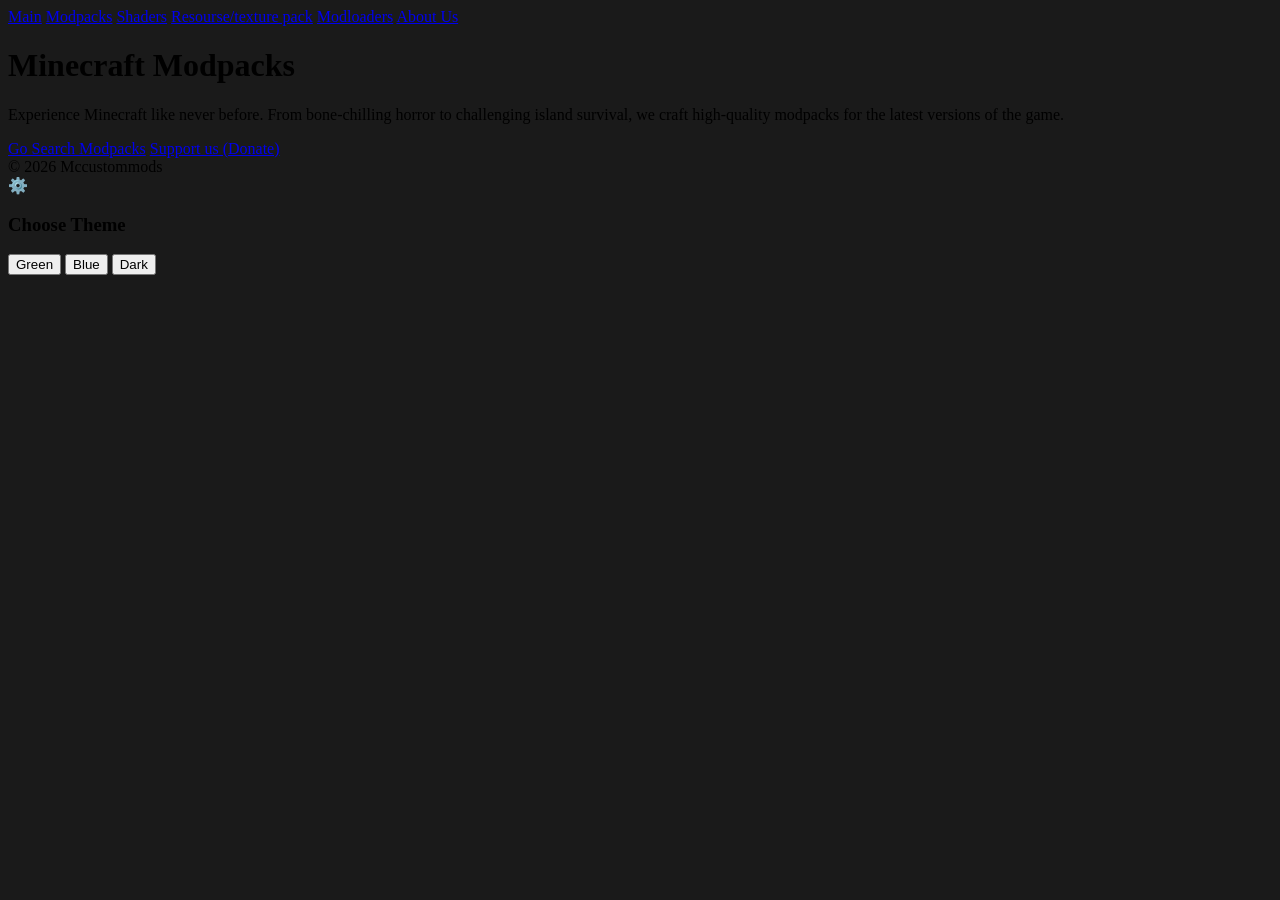
==== index.html @ e82716c9 "Add files via upload" ====
<!DOCTYPE html>
<html lang="en">
<head>
    <meta charset="UTF-8">
    <meta name="viewport" content="width=device-width, initial-scale=1.0">
    <title>Minecraft Modpacks | Home</title>
    <script>

        const theme = localStorage.getItem('theme') || 'darkify';
        document.write(`<link id="theme-css" rel="stylesheet" href="ui/${theme}/index.css">`);

        const bgColors = { greenify: '#1a4d1a', bluedify: '#102a43', darkify: '#1a1a1a' };
        document.write(`<style>body { background: ${bgColors[theme] || '#1a1a1a'} !important; }</style>`);
    </script>
</head>
<body>

<nav class="top-nav">
    <div class="nav-container">
        <a href="index.html">Main</a>
        <a href="modpacks.html">Modpacks</a>
        <a href="sp.html">Shaders</a>
        <a href="rtp.html">Resourse/texture pack</a>
        <a href="ml.html">Modloaders</a>
        <a href="au.html">About Us</a>
    </div>
</nav>

<script>
function switchTheme(theme) {
    localStorage.setItem('theme', theme);
    document.getElementById('theme-css').href = 'ui/' + theme + '/index.css';
    updateActiveOption();
    closeThemeModal();
}

function toggleThemeModal() {
    const modal = document.getElementById('themeModal');
    const overlay = document.getElementById('themeOverlay');
    modal.classList.toggle('active');
    overlay.classList.toggle('active');
}

function closeThemeModal() {
    const modal = document.getElementById('themeModal');
    const overlay = document.getElementById('themeOverlay');
    modal.classList.remove('active');
    overlay.classList.remove('active');
}

function updateActiveOption() {
    const activeTheme = localStorage.getItem('theme') || 'darkify';
    document.querySelectorAll('.theme-option').forEach(option => {
        option.classList.remove('active');
        if (option.textContent.toLowerCase() === activeTheme.replace('ify', '')) {
            option.classList.add('active');
        }
    });
}

document.addEventListener('DOMContentLoaded', function() {
    updateActiveOption();
    
    document.getElementById('themeIcon').addEventListener('click', toggleThemeModal);
    document.getElementById('themeOverlay').addEventListener('click', closeThemeModal);
});
</script>

<main class="hero-section">
    <div class="hero-content">
        <h1>Minecraft Modpacks</h1>
        <p>
            Experience Minecraft like never before. From bone-chilling horror to 
            challenging island survival, we craft high-quality modpacks for 
            the latest versions of the game.
        </p>
        <div class="hero-actions">
            <a href="modpacks.html" class="hero-btn">Go Search Modpacks</a>
            <a href="https://www.donationalerts.com/r/mewqiyton" class="donate-link">Support us (Donate)</a>
        </div>
    </div>
</main>

<footer>
    © 2026 Mccustommods
</footer>

<div class="theme-modal-overlay" id="themeOverlay"></div>
<div class="theme-icon" id="themeIcon">⚙️</div>
<div class="theme-modal" id="themeModal">
    <h3>Choose Theme</h3>
    <button class="theme-option" onclick="switchTheme('greenify')">Green</button>
    <button class="theme-option" onclick="switchTheme('bluedify')">Blue</button>
    <button class="theme-option" onclick="switchTheme('darkify')">Dark</button>
</div>
</body>
</html>
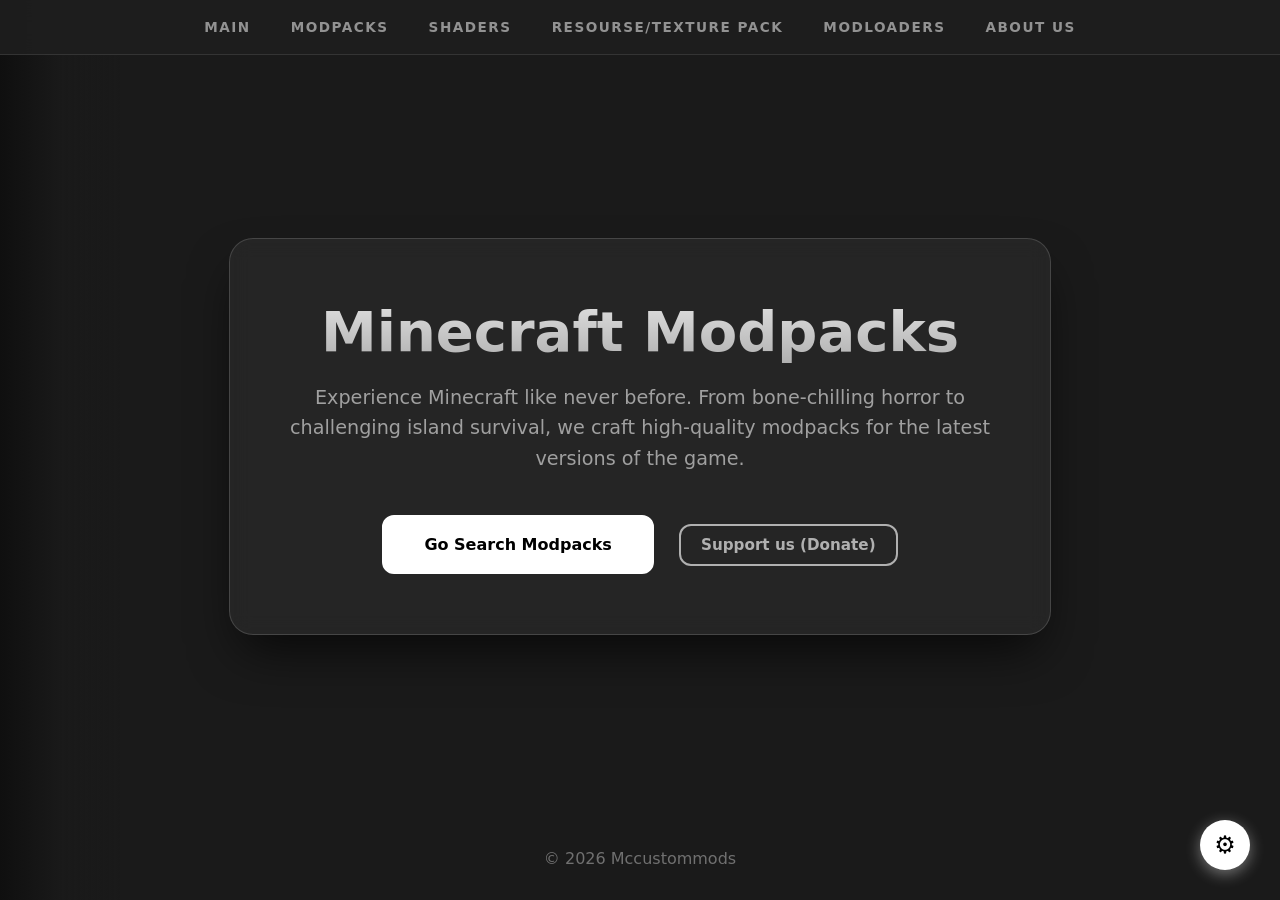
==== commit fb550bb7: "Add 'White' theme option to theme modal Added a new theme option for 'White' in the theme selection " ====
--- a/index.html
+++ b/index.html
@@ -90,7 +90,8 @@
 <div class="theme-modal" id="themeModal">
     <h3>Choose Theme</h3>
     <button class="theme-option" onclick="switchTheme('greenify')">Green</button>
-    <button class="theme-option" onclick="switchTheme('bluedify')">Blue</button>
+    <button class="theme-option" onclick="switchTheme('bluedify')">Blue</button
+    <button class="theme-option" onclick="switchTheme('whitify')">White</button>
     <button class="theme-option" onclick="switchTheme('darkify')">Dark</button>
 </div>
 </body>
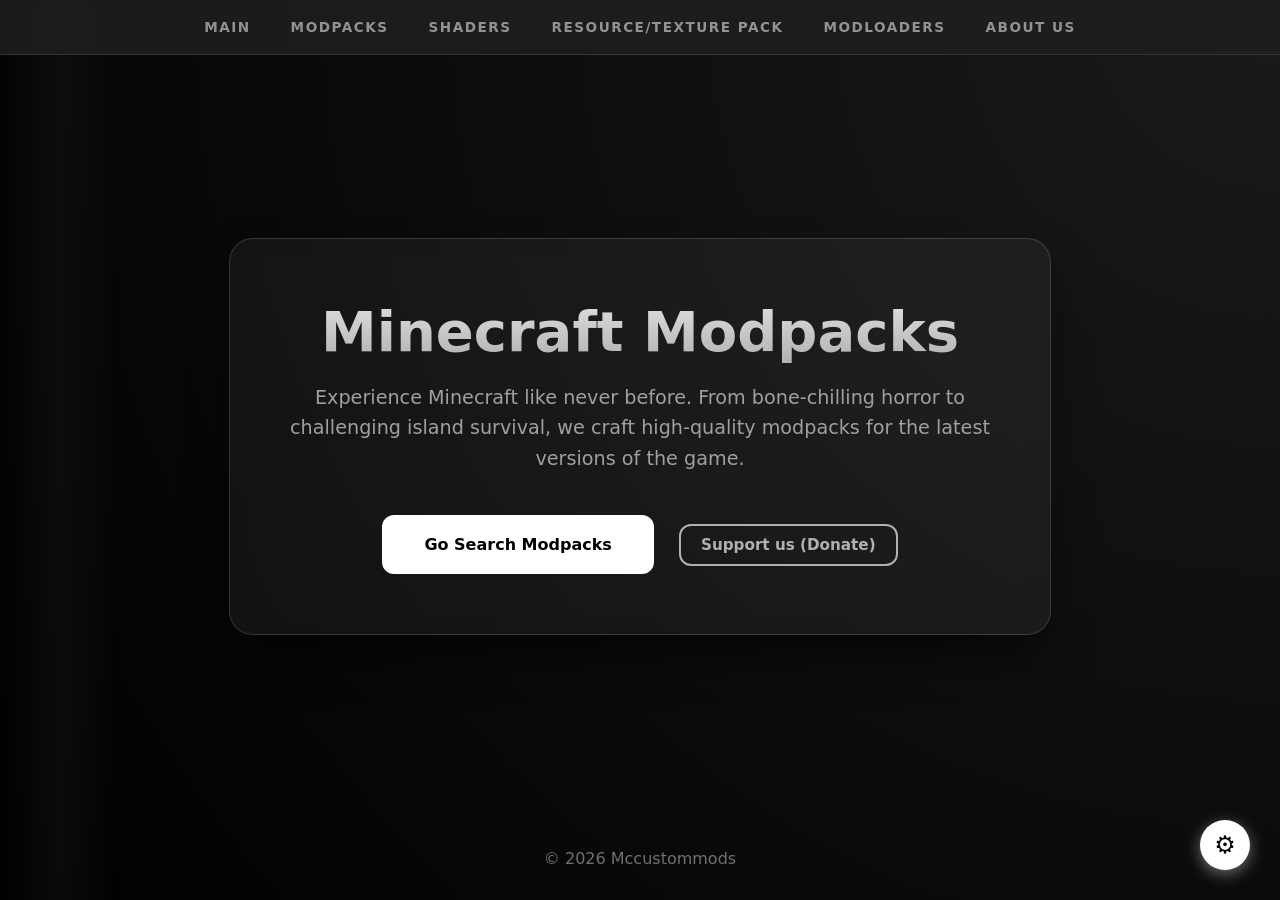
==== commit dfd28eaa: "Refactor theme handling and background styles" ====
--- a/index.html
+++ b/index.html
@@ -7,10 +7,15 @@
     <script>
 
         const theme = localStorage.getItem('theme') || 'darkify';
+        const backgrounds = {
+            greenify: 'radial-gradient(circle at top right, #1a4d1a, #0f3d0f, #051a05)',
+            bluedify: 'radial-gradient(circle at top right, #102a43, #0a192f, #020c1b)',
+            darkify: 'radial-gradient(circle at top right, #1a1a1a, #0d0d0d, #000000)',
+            whitify: 'radial-gradient(circle at top right, #e6e6e6, #f2f2f2, #ffffff)'
+        };
+        window.backgrounds = backgrounds;
         document.write(`<link id="theme-css" rel="stylesheet" href="ui/${theme}/index.css">`);
-
-        const bgColors = { greenify: '#1a4d1a', bluedify: '#102a43', darkify: '#1a1a1a' };
-        document.write(`<style>body { background: ${bgColors[theme] || '#1a1a1a'} !important; }</style>`);
+        document.write(`<style>body { background: ${backgrounds[theme]} !important; }</style>`);
     </script>
 </head>
 <body>
@@ -20,7 +25,7 @@
         <a href="index.html">Main</a>
         <a href="modpacks.html">Modpacks</a>
         <a href="sp.html">Shaders</a>
-        <a href="rtp.html">Resourse/texture pack</a>
+        <a href="rtp.html">Resource/texture pack</a>
         <a href="ml.html">Modloaders</a>
         <a href="au.html">About Us</a>
     </div>
@@ -30,6 +35,7 @@
 function switchTheme(theme) {
     localStorage.setItem('theme', theme);
     document.getElementById('theme-css').href = 'ui/' + theme + '/index.css';
+    document.body.style.background = window.backgrounds[theme];
     updateActiveOption();
     closeThemeModal();
 }
@@ -90,9 +96,9 @@
 <div class="theme-modal" id="themeModal">
     <h3>Choose Theme</h3>
     <button class="theme-option" onclick="switchTheme('greenify')">Green</button>
-    <button class="theme-option" onclick="switchTheme('bluedify')">Blue</button
+    <button class="theme-option" onclick="switchTheme('bluedify')">Blue</button>
+    <button class="theme-option" onclick="switchTheme('darkify')">Dark</button>
     <button class="theme-option" onclick="switchTheme('whitify')">White</button>
-    <button class="theme-option" onclick="switchTheme('darkify')">Dark</button>
 </div>
 </body>
 </html>
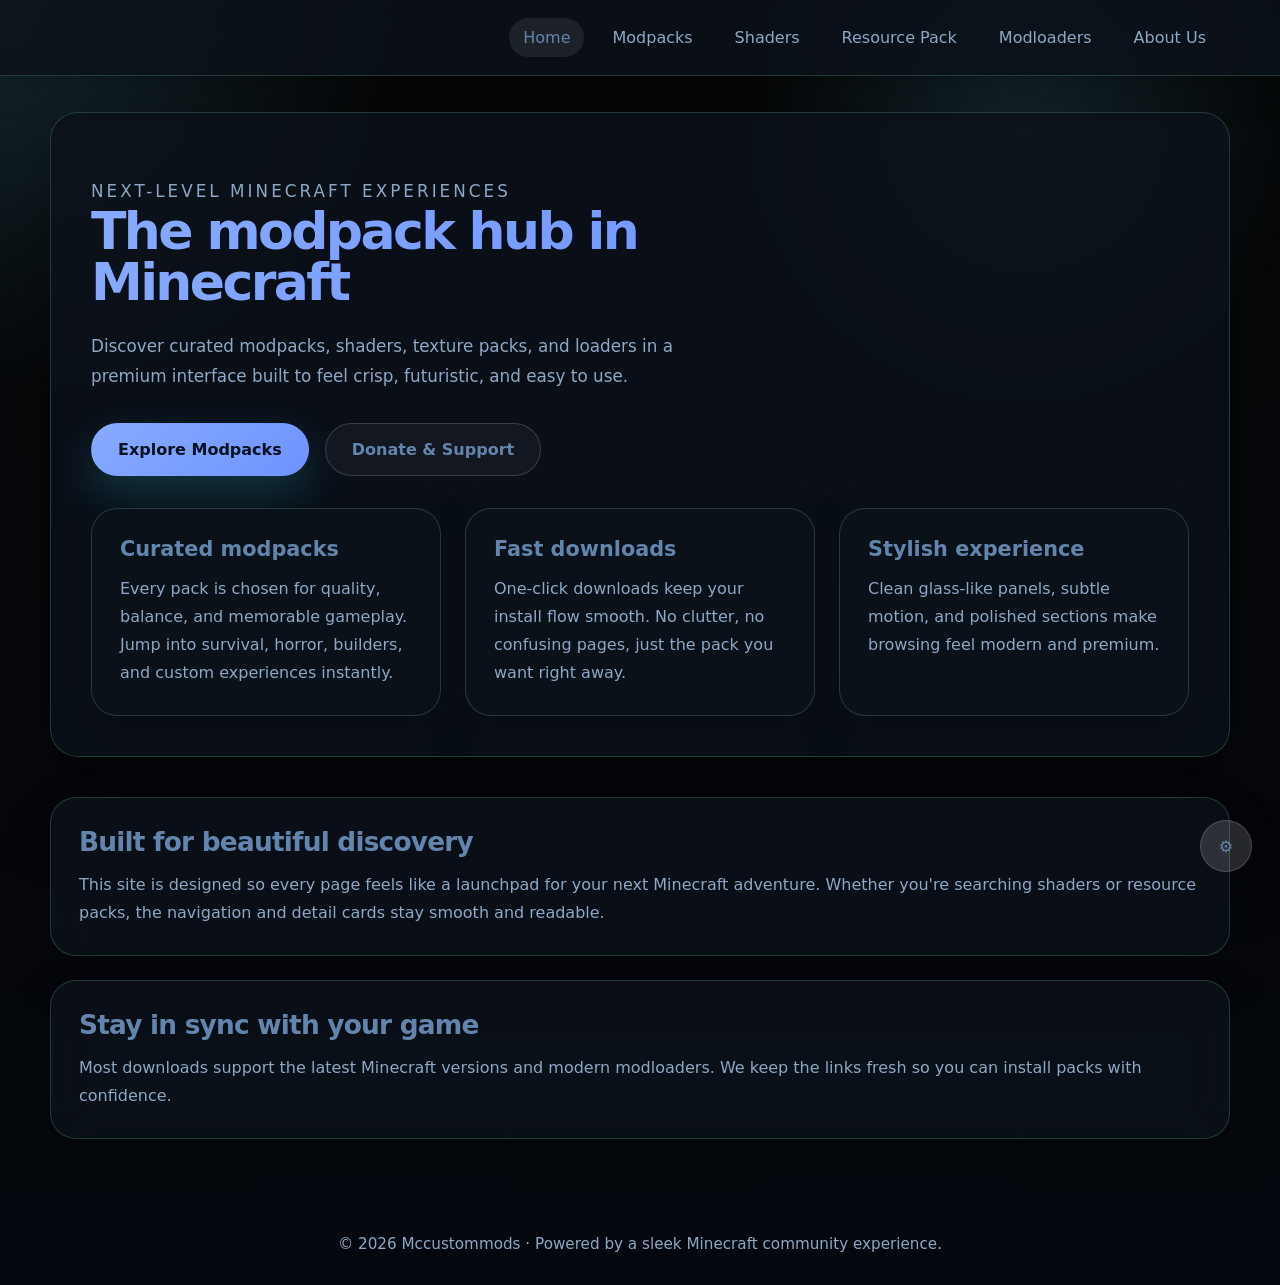
==== commit 08d795b7: "New site update: redesign" ====
--- a/index.html
+++ b/index.html
@@ -4,101 +4,82 @@
     <meta charset="UTF-8">
     <meta name="viewport" content="width=device-width, initial-scale=1.0">
     <title>Minecraft Modpacks | Home</title>
-    <script>
-
-        const theme = localStorage.getItem('theme') || 'darkify';
-        const backgrounds = {
-            greenify: 'radial-gradient(circle at top right, #1a4d1a, #0f3d0f, #051a05)',
-            bluedify: 'radial-gradient(circle at top right, #102a43, #0a192f, #020c1b)',
-            darkify: 'radial-gradient(circle at top right, #1a1a1a, #0d0d0d, #000000)',
-            whitify: 'radial-gradient(circle at top right, #e6e6e6, #f2f2f2, #ffffff)'
-        };
-        window.backgrounds = backgrounds;
-        document.write(`<link id="theme-css" rel="stylesheet" href="ui/${theme}/index.css">`);
-        document.write(`<style>body { background: ${backgrounds[theme]} !important; }</style>`);
-    </script>
+    <link rel="stylesheet" href="ui/style.css">
+    <script src="ui/main.js" defer></script>
 </head>
 <body>
+<div class="page-shell">
+    <nav class="top-nav">
+        <div class="nav-inner">
+            <a class="brand" href="index.html"></a>
+            <div class="nav-links">
+                <a class="active" href="index.html">Home</a>
+                <a href="modpacks.html">Modpacks</a>
+                <a href="sp.html">Shaders</a>
+                <a href="rtp.html">Resource Pack</a>
+                <a href="ml.html">Modloaders</a>
+                <a href="au.html">About Us</a>
+            </div>
+        </div>
+    </nav>
 
-<nav class="top-nav">
-    <div class="nav-container">
-        <a href="index.html">Main</a>
-        <a href="modpacks.html">Modpacks</a>
-        <a href="sp.html">Shaders</a>
-        <a href="rtp.html">Resource/texture pack</a>
-        <a href="ml.html">Modloaders</a>
-        <a href="au.html">About Us</a>
-    </div>
-</nav>
+    <main class="main-content">
+        <section class="hero-panel">
+            <div class="hero-copy">
+                <p class="eyebrow">Next-level Minecraft experiences</p>
+                <h1>The modpack hub in Minecraft</h1>
+                <p>Discover curated modpacks, shaders, texture packs, and loaders in a premium interface built to feel crisp, futuristic, and easy to use.</p>
+                <div class="hero-actions">
+                    <a class="btn" href="modpacks.html">Explore Modpacks</a>
+                    <a class="btn-secondary" href="https://www.donationalerts.com/r/mewqiyton">Donate & Support</a>
+                </div>
+            </div>
 
-<script>
-function switchTheme(theme) {
-    localStorage.setItem('theme', theme);
-    document.getElementById('theme-css').href = 'ui/' + theme + '/index.css';
-    document.body.style.background = window.backgrounds[theme];
-    updateActiveOption();
-    closeThemeModal();
-}
+            <div class="feature-grid">
+                <article class="feature-card">
+                    <div class="card-content">
+                        <h3>Curated modpacks</h3>
+                        <p class="card-copy">Every pack is chosen for quality, balance, and memorable gameplay. Jump into survival, horror, builders, and custom experiences instantly.</p>
+                    </div>
+                </article>
+                <article class="feature-card">
+                    <div class="card-content">
+                        <h3>Fast downloads</h3>
+                        <p class="card-copy">One-click downloads keep your install flow smooth. No clutter, no confusing pages, just the pack you want right away.</p>
+                    </div>
+                </article>
+                <article class="feature-card">
+                    <div class="card-content">
+                        <h3>Stylish experience</h3>
+                        <p class="card-copy">Clean glass-like panels, subtle motion, and polished sections make browsing feel modern and premium.</p>
+                    </div>
+                </article>
+            </div>
+        </section>
 
-function toggleThemeModal() {
-    const modal = document.getElementById('themeModal');
-    const overlay = document.getElementById('themeOverlay');
-    modal.classList.toggle('active');
-    overlay.classList.toggle('active');
-}
+        <section class="section-grid">
+            <article class="info-card card-content">
+                <h2 class="card-title">Built for beautiful discovery</h2>
+                <p class="card-copy">This site is designed so every page feels like a launchpad for your next Minecraft adventure. Whether you're searching shaders or resource packs, the navigation and detail cards stay smooth and readable.</p>
+            </article>
+            <article class="info-card card-content">
+                <h2 class="card-title">Stay in sync with your game</h2>
+                <p class="card-copy">Most downloads support the latest Minecraft versions and modern modloaders. We keep the links fresh so you can install packs with confidence.</p>
+            </article>
+        </section>
+    </main>
 
-function closeThemeModal() {
-    const modal = document.getElementById('themeModal');
-    const overlay = document.getElementById('themeOverlay');
-    modal.classList.remove('active');
-    overlay.classList.remove('active');
-}
-
-function updateActiveOption() {
-    const activeTheme = localStorage.getItem('theme') || 'darkify';
-    document.querySelectorAll('.theme-option').forEach(option => {
-        option.classList.remove('active');
-        if (option.textContent.toLowerCase() === activeTheme.replace('ify', '')) {
-            option.classList.add('active');
-        }
-    });
-}
-
-document.addEventListener('DOMContentLoaded', function() {
-    updateActiveOption();
-    
-    document.getElementById('themeIcon').addEventListener('click', toggleThemeModal);
-    document.getElementById('themeOverlay').addEventListener('click', closeThemeModal);
-});
-</script>
-
-<main class="hero-section">
-    <div class="hero-content">
-        <h1>Minecraft Modpacks</h1>
-        <p>
-            Experience Minecraft like never before. From bone-chilling horror to 
-            challenging island survival, we craft high-quality modpacks for 
-            the latest versions of the game.
-        </p>
-        <div class="hero-actions">
-            <a href="modpacks.html" class="hero-btn">Go Search Modpacks</a>
-            <a href="https://www.donationalerts.com/r/mewqiyton" class="donate-link">Support us (Donate)</a>
-        </div>
-    </div>
-</main>
-
-<footer>
-    © 2026 Mccustommods
-</footer>
+    <footer class="footer">© 2026 Mccustommods · Powered by a sleek Minecraft community experience.</footer>
+</div>
 
 <div class="theme-modal-overlay" id="themeOverlay"></div>
-<div class="theme-icon" id="themeIcon">⚙️</div>
+<button class="theme-icon" id="themeIcon" aria-label="Open theme switcher">⚙️</button>
 <div class="theme-modal" id="themeModal">
     <h3>Choose Theme</h3>
-    <button class="theme-option" onclick="switchTheme('greenify')">Green</button>
-    <button class="theme-option" onclick="switchTheme('bluedify')">Blue</button>
-    <button class="theme-option" onclick="switchTheme('darkify')">Dark</button>
-    <button class="theme-option" onclick="switchTheme('whitify')">White</button>
+    <button class="theme-option" data-theme="greenify">Green</button>
+    <button class="theme-option" data-theme="bluedify">Blue</button>
+    <button class="theme-option" data-theme="darkify">Dark</button>
+    <button class="theme-option" data-theme="whitify">White</button>
 </div>
 </body>
 </html>
--- a/ui/style.css
+++ b/ui/style.css
@@ -0,0 +1,617 @@
+:root {
+    color-scheme: dark;
+    --bg: #07111f;
+    --bg-alt: rgba(12, 22, 42, 0.88);
+    --surface: rgba(14, 25, 50, 0.82);
+    --surface-strong: rgba(255, 255, 255, 0.08);
+    --text: #6385ad;
+    --muted: #8ea7c5;
+    --accent: #68d8ff;
+    --accent-strong: #4fd3ff;
+    --border: rgba(137, 277, 184, 0.18);
+    --shadow: 0 40px 90px rgba(0, 0, 0, 0.35);
+    --radius: 28px;
+    --link: #a7f7ff;
+    --link-hover: #ffffff;
+    --tag-bg: rgba(104, 216, 255, 0.12);
+}
+
+[data-theme="greenify"] {
+    --bg: #06120d;
+    --bg-alt: rgba(8, 28, 18, 0.88);
+    --surface: rgba(10, 34, 20, 0.82);
+    --accent: #6bf79a;
+    --accent-strong: #45d588;
+    --border: rgba(137, 277, 184, 0.18);
+    --link: #b8ffcf;
+    --tag-bg: rgba(107, 247, 154, 0.14);
+}
+
+[data-theme="darkify"] {
+    --bg: #050607;
+    --bg-alt: rgba(6, 10, 19, 0.92);
+    --surface: rgba(12, 18, 26, 0.86);
+    --accent: #88aaff;
+    --accent-strong: #6e93ff;
+    --border: rgba(137, 277, 184, 0.18);
+    --link: #cae3ff;
+    --tag-bg: rgba(136, 170, 255, 0.14);
+}
+
+[data-theme="whitify"] {
+    --bg: #f4f7fb;
+    --bg-alt: rgba(255, 255, 255, 0.92);
+    --surface: rgba(255, 255, 255, 0.86);
+    --surface-strong: rgba(255, 255, 255, 0.96);
+    --text: #091b2a;
+    --muted: #5c6c7c;
+    --accent: #4a9bff;
+    --accent-strong: #2f7be6;
+    --border: rgba(137, 277, 184, 0.18);
+    --shadow: 0 32px 70px rgba(20, 30, 45, 0.2);
+    --link: #255dc4;
+    --link-hover: #152f64;
+    --tag-bg: rgba(74, 155, 255, 0.12);
+}
+
+* {
+    box-sizing: border-box;
+}
+
+html {
+    scroll-behavior: smooth;
+}
+
+body {
+    margin: 0;
+    min-height: 100vh;
+    font-family: 'Inter', 'Segoe UI', system-ui, sans-serif;
+    color: var(--text);
+    background: radial-gradient(circle at top left, rgba(104, 216, 255, 0.16), transparent 22%),
+        radial-gradient(circle at 80% 10%, rgba(104, 216, 255, 0.14), transparent 18%),
+        linear-gradient(180deg, var(--bg) 0%, #04070d 100%);
+}
+
+body::before {
+    content: '';
+    position: fixed;
+    inset: 0;
+    background: radial-gradient(circle at 25% 15%, rgba(104, 216, 255, 0.18), transparent 0 35%),
+        radial-gradient(circle at 85% 20%, rgba(255, 255, 255, 0.08), transparent 0 30%);
+    pointer-events: none;
+    z-index: -1;
+}
+
+img {
+    max-width: 100%;
+    display: block;
+    border-radius: 18px;
+}
+
+a {
+    color: var(--link);
+    text-decoration: none;
+}
+
+a:hover {
+    color: var(--link-hover);
+}
+
+button,
+input,
+select {
+    font: inherit;
+}
+
+.page-shell {
+    display: flex;
+    flex-direction: column;
+    min-height: 100vh;
+}
+
+.top-nav {
+    position: sticky;
+    top: 0;
+    z-index: 20;
+    padding: 18px 24px;
+    backdrop-filter: blur(24px);
+    background: var(--surface);
+    border-bottom: 1px solid var(--border);
+    box-shadow: 0 10px 40px rgba(0, 0, 0, 0.16);
+}
+
+.nav-inner {
+    max-width: 1160px;
+    margin: 0 auto;
+    display: flex;
+    align-items: center;
+    justify-content: space-between;
+    gap: 20px;
+}
+
+.brand {
+    font-size: 1.05rem;
+    font-weight: 800;
+    letter-spacing: 0.14em;
+    text-transform: uppercase;
+    color: var(--accent);
+}
+
+.nav-links {
+    display: flex;
+    flex-wrap: wrap;
+    gap: 14px;
+    justify-content: center;
+}
+
+.nav-links a {
+    color: var(--muted);
+    padding: 10px 14px;
+    border-radius: 999px;
+    transition: all 0.24s ease;
+}
+
+.nav-links a:hover,
+.nav-links a.active {
+    background: rgba(255, 255, 255, 0.08);
+    color: var(--text);
+}
+
+.main-content {
+    flex: 1;
+    width: min(1180px, calc(100% - 40px));
+    margin: 0 auto;
+    padding: 36px 0 64px;
+}
+
+.hero-panel {
+    display: grid;
+    gap: 32px;
+    padding: 40px;
+    border-radius: var(--radius);
+    background: var(--surface);
+    border: 1px solid var(--border);
+    box-shadow: var(--shadow);
+    overflow: hidden;
+}
+
+.hero-copy {
+    max-width: 720px;
+}
+
+.eyebrow {
+    margin: 0 0 18px;
+    color: var(--accent);
+    font-size: 0.95rem;
+    letter-spacing: 0.18em;
+    text-transform: uppercase;
+}
+
+.hero-copy h1 {
+    margin: 0;
+    font-size: clamp(3.25rem, 4vw, 4.8rem);
+    line-height: 0.98;
+    letter-spacing: -0.05em;
+    background: linear-gradient(120deg, var(--accent), var(--accent-strong));
+    background-clip: text;
+    -webkit-background-clip: text;
+    color: transparent;
+}
+
+.hero-copy p {
+    margin: 24px 0 0;
+    max-width: 640px;
+    font-size: 1.05rem;
+    line-height: 1.75;
+    color: var(--muted);
+}
+
+.hero-actions {
+    display: flex;
+    flex-wrap: wrap;
+    gap: 16px;
+    margin-top: 32px;
+}
+
+.btn,
+.btn-secondary {
+    display: inline-flex;
+    align-items: center;
+    justify-content: center;
+    border-radius: 999px;
+    padding: 16px 26px;
+    font-weight: 700;
+    transition: transform 0.22s ease, box-shadow 0.22s ease, background 0.22s ease;
+    border: 1px solid transparent;
+}
+
+.btn {
+    color: #07121f;
+    background: linear-gradient(135deg, var(--accent), var(--accent-strong));
+    box-shadow: 0 18px 40px rgba(52, 221, 255, 0.18);
+}
+
+.btn:hover {
+    transform: translateY(-2px);
+    box-shadow: 0 22px 46px rgba(52, 221, 255, 0.24);
+}
+
+.btn-secondary {
+    color: var(--text);
+    border-color: rgba(255, 255, 255, 0.16);
+    background: rgba(255, 255, 255, 0.04);
+}
+
+.btn-secondary:hover {
+    background: rgba(255, 255, 255, 0.1);
+}
+
+.section-grid {
+    display: grid;
+    gap: 24px;
+    margin-top: 40px;
+}
+
+.info-card,
+.feature-card,
+.resource-card,
+.team-card,
+.shader-card,
+.modpack-card,
+.ml-card {
+    border-radius: 26px;
+    border: 1px solid var(--border);
+    background: var(--surface);
+    backdrop-filter: blur(22px);
+    box-shadow: 0 20px 50px rgba(0, 0, 0, 0.18);
+}
+
+.card-content {
+    padding: 28px;
+}
+
+.card-title {
+    margin: 0 0 14px;
+    font-size: 1.65rem;
+    letter-spacing: -0.03em;
+}
+
+.card-copy {
+    margin: 0;
+    color: var(--muted);
+    line-height: 1.75;
+}
+
+.split-grid {
+    display: grid;
+    grid-template-columns: repeat(2, minmax(0, 1fr));
+    gap: 24px;
+}
+
+.feature-grid {
+    display: grid;
+    grid-template-columns: repeat(3, minmax(0, 1fr));
+    gap: 24px;
+}
+
+.feature-card {
+    display: flex;
+    flex-direction: column;
+    justify-content: space-between;
+}
+
+.feature-card h3 {
+    margin: 0 0 14px;
+    font-size: 1.3rem;
+}
+
+.feature-pill,
+.tag-pill,
+.range-tag,
+.version-tag,
+.feature-tag,
+.ml-ver {
+    display: inline-flex;
+    align-items: center;
+    gap: 8px;
+    padding: 8px 14px;
+    border-radius: 999px;
+    font-size: 0.86rem;
+    background: var(--tag-bg);
+    color: var(--accent);
+}
+
+.tag-row {
+    display: flex;
+    flex-wrap: wrap;
+    gap: 10px;
+    margin: 18px 0 0;
+}
+
+.filter-panel {
+    display: grid;
+    gap: 18px;
+    grid-template-columns: 1.4fr 0.8fr;
+    align-items: center;
+    padding: 24px 26px;
+    border-radius: 22px;
+    background: var(--surface);
+    border: 1px solid var(--border);
+}
+
+.filter-panel input,
+.filter-panel select {
+    width: 100%;
+    padding: 16px 18px;
+    border-radius: 18px;
+    border: 1px solid rgba(255, 255, 255, 0.16);
+    background: var(--surface-strong);
+    color: var(--text);
+}
+
+.filter-panel input::placeholder {
+    color: var(--muted);
+}
+
+.modpack-grid,
+.shader-grid,
+.team-grid,
+.ml-grid {
+    display: grid;
+    grid-template-columns: repeat(3, minmax(0, 1fr));
+    gap: 24px;
+}
+
+.modpack-card,
+.shader-card,
+.ml-card,
+.resource-card,
+.team-card {
+    overflow: hidden;
+}
+
+.modpack-card img,
+.shader-card img,
+.resource-card img,
+.team-card img {
+    margin-bottom: 0;
+}
+
+.modpack-card h2,
+.shader-card h2,
+.resource-card h2,
+.ml-card h2,
+.team-card h2 {
+    margin: 18px 0 12px;
+    font-size: 1.45rem;
+}
+
+.modpack-card p,
+.shader-card p,
+.resource-card p,
+.team-card p {
+    color: var(--muted);
+    margin: 0 0 16px;
+    line-height: 1.8;
+}
+
+.modpack-card .note,
+.shader-card .note,
+.resource-card .note {
+    font-size: 0.92rem;
+    color: rgba(255, 255, 255, 0.7);
+    margin-bottom: 14px;
+}
+
+.download-btn,
+.ml-btn,
+.contact-link {
+    display: inline-flex;
+    align-items: center;
+    justify-content: center;
+    width: fit-content;
+    padding: 14px 22px;
+    border-radius: 999px;
+    background: linear-gradient(135deg, var(--accent), var(--accent-strong));
+    color: #07121f;
+    font-weight: 700;
+    transition: transform 0.22s ease, opacity 0.22s ease;
+}
+
+.download-btn:hover,
+.ml-btn:hover,
+.contact-link:hover {
+    transform: translateY(-1px);
+    opacity: 0.96;
+}
+
+.page-header {
+    display: flex;
+    flex-direction: column;
+    gap: 10px;
+    margin-bottom: 26px;
+}
+
+.page-header h1 {
+    margin: 0;
+    font-size: clamp(2.6rem, 4vw, 3.6rem);
+}
+
+.page-header p {
+    margin: 0;
+    color: var(--muted);
+    font-size: 1.05rem;
+    max-width: 740px;
+}
+
+.team-card {
+    padding: 28px;
+}
+
+.team-card h2 {
+    margin-bottom: 8px;
+}
+
+.team-card .role {
+    color: var(--muted);
+    margin: 0;
+}
+
+.contact-grid {
+    display: grid;
+    grid-template-columns: repeat(2, minmax(0, 1fr));
+    gap: 22px;
+}
+
+.contact-card {
+    padding: 26px;
+    display: flex;
+    flex-direction: column;
+    gap: 14px;
+}
+
+.contact-card h4 {
+    margin: 0;
+}
+
+.contact-link {
+    max-width: fit-content;
+}
+
+.footer {
+    margin-top: auto;
+    padding: 32px 24px;
+    text-align: center;
+    color: var(--muted);
+    font-size: 0.95rem;
+}
+
+.theme-icon {
+    position: fixed;
+    bottom: 28px;
+    right: 28px;
+    width: 52px;
+    height: 52px;
+    border-radius: 50%;
+    border: 1px solid rgba(255, 255, 255, 0.16);
+    background: rgba(255, 255, 255, 0.14);
+    color: var(--text);
+    display: grid;
+    place-items: center;
+    cursor: pointer;
+    box-shadow: 0 22px 60px rgba(0, 0, 0, 0.24);
+    transition: transform 0.22s ease, background 0.22s ease;
+    z-index: 30;
+}
+
+.theme-icon:hover {
+    transform: scale(1.05);
+    background: rgba(255, 255, 255, 0.22);
+}
+
+.theme-modal-overlay {
+    position: fixed;
+    inset: 0;
+    background: rgba(0, 0, 0, 0.52);
+    opacity: 0;
+    visibility: hidden;
+    transition: opacity 0.24s ease;
+    z-index: 25;
+}
+
+.theme-modal-overlay.active {
+    opacity: 1;
+    visibility: visible;
+}
+
+.theme-modal {
+    position: fixed;
+    bottom: 98px;
+    right: 28px;
+    width: min(320px, calc(100% - 40px));
+    border-radius: 26px;
+    padding: 24px;
+    background: var(--surface);
+    border: 1px solid var(--border);
+    box-shadow: 0 28px 70px rgba(0, 0, 0, 0.28);
+    backdrop-filter: blur(18px);
+    transform: translateY(12px);
+    opacity: 0;
+    visibility: hidden;
+    transition: all 0.24s ease;
+    z-index: 26;
+}
+
+.theme-modal.active {
+    opacity: 1;
+    visibility: visible;
+    transform: translateY(0);
+}
+
+.theme-modal h3 {
+    margin: 0 0 18px;
+    font-size: 0.95rem;
+    letter-spacing: 0.14em;
+    text-transform: uppercase;
+    color: var(--accent);
+}
+
+.theme-option {
+    width: 100%;
+    padding: 14px 16px;
+    margin-bottom: 12px;
+    border-radius: 16px;
+    border: 1px solid rgba(255, 255, 255, 0.08);
+    background: rgba(255, 255, 255, 0.05);
+    color: var(--text);
+    font-weight: 700;
+    cursor: pointer;
+    transition: all 0.2s ease;
+}
+
+.theme-option:hover,
+.theme-option.active {
+    background: rgba(104, 216, 255, 0.12);
+    border-color: rgba(104, 216, 255, 0.28);
+}
+
+@media (max-width: 960px) {
+    .nav-inner {
+        flex-direction: column;
+        align-items: stretch;
+    }
+
+    .nav-links {
+        justify-content: center;
+    }
+
+    .split-grid,
+    .feature-grid,
+    .modpack-grid,
+    .shader-grid,
+    .team-grid,
+    .ml-grid,
+    .contact-grid {
+        grid-template-columns: 1fr;
+    }
+}
+
+@media (max-width: 680px) {
+    .hero-panel,
+    .filter-panel {
+        padding: 24px;
+    }
+
+    .hero-copy h1 {
+        font-size: clamp(2.8rem, 10vw, 3.8rem);
+    }
+
+    .top-nav {
+        padding: 14px 16px;
+    }
+
+    .theme-icon {
+        bottom: 18px;
+        right: 18px;
+    }
+}
